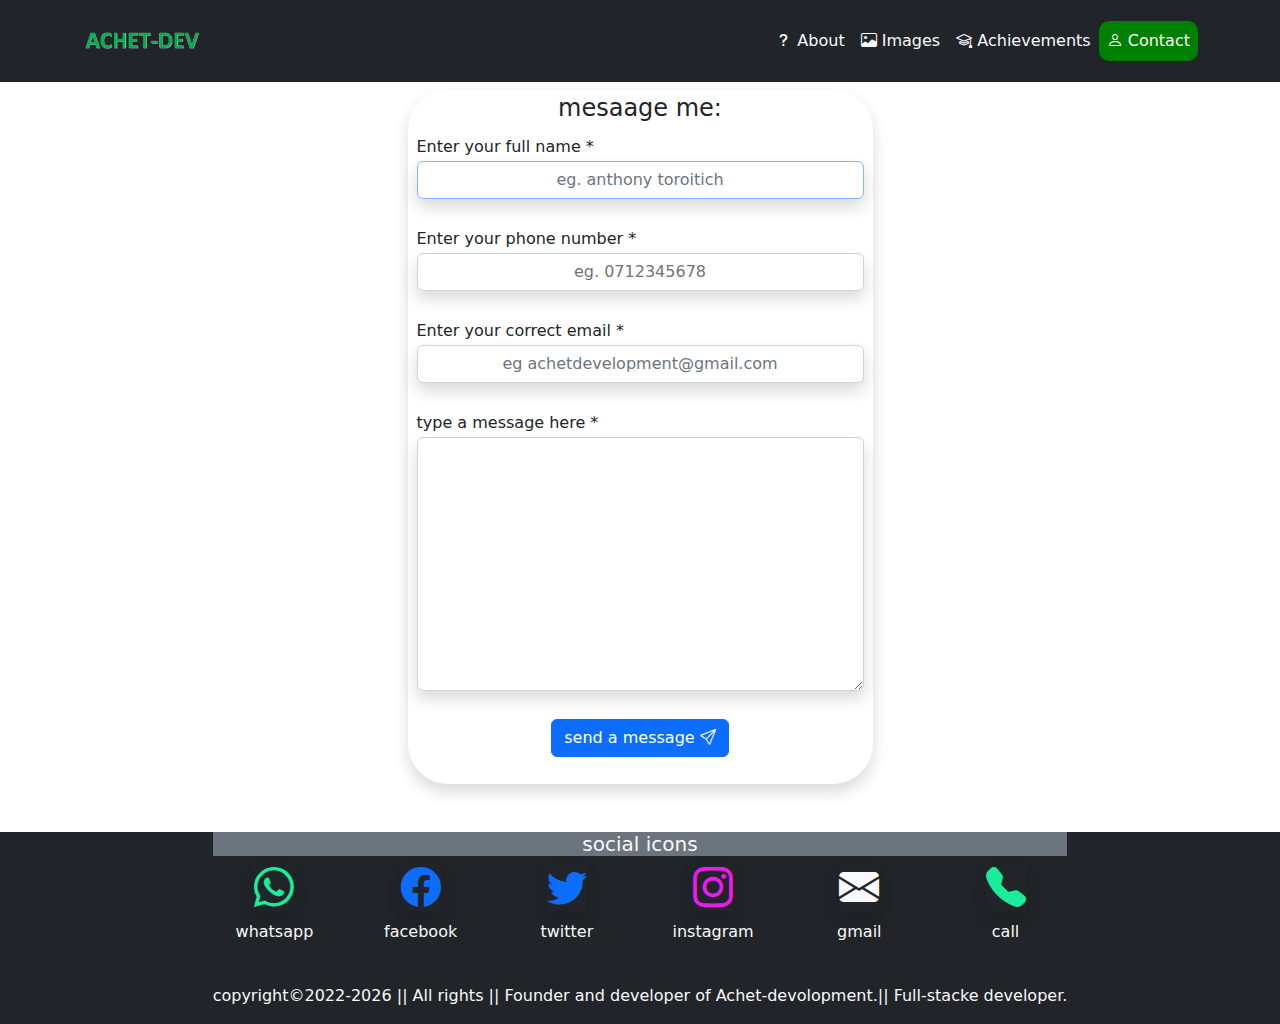
==== contact.html @ 2438a712 "Add files via upload" ====
<!DOCTYPE html>
<html lang="en">
    <head>
        <title></title>
        <meta charset="UTF-8">
        <meta name="viewport" content="width=device-width, initial-scale=1">
        <!-- linking the extenal files -->
        <link href="./style.css" rel="stylesheet">
        <link rel="icon" href="./images/IMG_20220902_222318.jpg" style="width: 50px; border-radius:3px;">
        <link rel="stylesheet" href="./css/bootstrap.min.css">
        <link rel="stylesheet" href="./css/bootstrap-utilities.min.css">
        <script src="./js/bootstrap.bundle.min.js"></script>
        <script src="./js/bootstrap.min.js"></script>
        <!-- link for bi icons -->
        <link rel="stylesheet" href="https://cdn.jsdelivr.net/npm/bootstrap-icons@1.9.1/font/bootstrap-icons.css">
    </head>
    <body>
        <nav class="navbar navbar-expand-md bg-dark navbar-dark">
            <div class="container">
                <a href="#" class="navbar-brand" data-bs-toggle="tooltip" title="my logo">
                    <div class="h1 h1-100">
                       <img src="./images/myLogo.png" alt="my logo"srcset="" style="width: 120px;">
                    </div>
                </a>
                <button class="navbar-toggler" type="button" data-bs-toggle="collapse" data-bs-target="#nav-menu">
                    <span class="navbar-toggler-icon"></span>
                </button>
                <div class="collapse navbar-collapse" id="nav-menu">
                    <ul class="navbar-nav ms-auto">
                        <li class="nav-item">
                            <a href="./about" class="nav-link text-light">
                             <span class="bi bi-question-lg"></span>
                              about
                            </a>
                        </li>
                        <li class="nav-item">
                            <a href="photo" class="nav-link text-light" >
                                <span class="bi bi-image"></span>
                                images
                             </a>
                        </li>
                           <li class="nav-item">
                            <a href="achievements" class="nav-link text-light">
                                <span class="bi bi-mortarboard"></span>
                                achievements
                             </a>
                        </li>
                        <li class="nav-item">
                            <a href="#" class="nav-link text-light active" id="active">
                                <span class="bi bi-person"></span> 
                                contact
                            </a>
                        </li>
                    </ul>
                </div>
            </div>
        </nav>
        <section>
            <div class="container">
                <div class="row mt-2">
                    <center>
                        <div class="col-md-5 shadow px-2"  style="border-radius:40px">
                            <fieldset class="fieldset">
                                <legend class="justify-contente-start">
                                    mesaage me:
                                </legend>
                                <form action="post" method="post" target="_parent">
                                    <table width="100%">
                                        <tr>
                                            <td>
                                                <label for="name">
                                                   Enter your full name *
                                                </label>
                                            </td>
                                        </tr>
                                        <tr>
                                            <td>
                                                <input type="text" name="name" id="name" class="form-control shadow text-center username  " placeholder="eg. anthony toroitich" autocomplete="off" autofocus data-bs-toggle="tooltip" title="Your full name please" required>
                                            </td>
                                        </tr>
                                        <tr>
                                            <td>
                                                <br>
                                            </td>
                                        </tr>
                                        <tr>
                                            <td>
                                                <label for="p_number">
                                                   Enter your phone number *
                                                </label>
                                            </td>
                                        </tr>
                                        <tr>
                                            <td>
                                                <input type="text" name="p_number" id="p_number" class="form-control shadow text-center pnone-number" placeholder="eg. 0712345678" autocomplete="off" data-bs-toggle="tooltip" title="your phone number" required>
                                            </td>
                                        </tr>
                                        <tr>
                                            <td>
                                                <br>
                                            </td>
                                        </tr>
                                        <tr>
                                            <td>
                                                <label for="email">
                                                   Enter your correct email *
                                                </label>
                                            </td>
                                        </tr>
                                       
                                        <tr>
                                            <td>
                                                <input type="email" name="email" id="email" class="form-control shadow text-center email" placeholder="eg achetdevelopment@gmail.com" autocomplete="off"  data-bs-toggle="tooltip" title="your email" required>
                                            </td>
                                        </tr>
                                        <tr>
                                            <td>
                                                <br>
                                            </td>
                                        </tr>
                                        <tr>
                                            <td>
                                                <label for="message">
                                                   type a message here *
                                                </label>
                                            </td>
                                        </tr>
                                        <tr>
                                            <td>
                                                <textarea name="message" id="message" class="form-control shadow text-center message" cols="30" rows="10" width="100%" data-bs-toggle="tooltip" title="type a message" required></textarea>
                                            </td>
                                        </tr>
                                        <tr>
                                            <td>
                                               <br> 
                                            </td>
                                        </tr>
                                        <tr class="text-center">
                                            <td >
                                                <button  type="submit" class="btn btn-primary" data-bs-toggle="tooltip" title="send" name="contact">
                                                    send a message <span class="bi bi-send"></span>
                                                </button>
                                            </td>
                                        </tr>
                                        <tr>
                                            <td>
                                                <br>
                                            </td>
                                        </tr>
                                    </table>
                                </form>
                            </fieldset>
                        </div>
                    </center>
                </div>
            </div>
        </section>
        <br>
        <br>

        <div class="footer  bg-dark">
          <fieldset class="fieldset">
              <div class="row bg-dark bg-dark">
                  <br>
                  <center>
                      <div class="col-md-8 bg-dark">
                         <h5 class="text-light bg-secondary">
                            social icons
                         </h5>
                         <div class="row bg-dark bg-dark">
                           <div class="col-md-2">
                               <h1>
                                  <a href="http://wa.me/+254707546698"  style="color:rgb(26, 236, 155);">
                                     <span class="bi bi-whatsapp shadow"></span>
                                  </a>
                               </h1>
                               <p class="text-light">
                                  whatsapp
                              </p>
                           </div>
                           <div class="col-md-2">
                              <h1 class="text-primary">
                                  <a href="http://www.facebook.com/antony.torotich">
                                    <span class="bi bi-facebook shadow"></span>
                                  </a>
                              </h1>
                              <p class="text-light">
                                  facebook
                              </p>
                          </div>
                          <div class="col-md-2">
                              <h1 class="text-primary">
                                  <a href="http://mobile.twitter.com/tonnyProgrammer">
                                     <span class="bi bi-twitter shadow"></span>
                                  </a>
                              </h1>
                              <p class="text-light">
                                  twitter
                              </p>
                          </div>
                          <div class="col-md-2">
                              <h1>
                                  <a href="http://www.instagram.com/tonny_programmer" style="color:rgb(236, 26, 236);">
                                     <span class="bi bi-instagram shadow"></span>
                                  </a>
                              </h1>
                              <p class="text-light">
                                  instagram
                              </p>
                          </div>
                          <div class="col-md-2">
                              <h1 >
                                  <a href="mailto:antonytorotich@gmail.com" class="text-light">
                                     <span class="bi bi-envelope-fill shadow"></span>
                                  </a>
                              </h1>
                              <p class="text-light">
                                  gmail
                              </p>
                          </div>
                          <div class="col-md-2">
                              <h1 >
                                 <a href="tel:+54707546" style="color:rgb(26, 236, 155);">
                                  <span class="bi bi-telephone-fill shadow"></span>
                                 </a>
                              </h1>
                              <p class="text-light">
                                 call
                              </p>
                          </div>
                       </div>   
                      </div>
                  </center>
              </div>
              <br>
              <div class="row bg-dar">
                 <div class="container ml-4 bg-dark">
                    <div class="col-md-12 bg-dark">
                        <p class="text-light text-center">
                            copyright&copy;2022-<label for="" id="copyDate" class="text-light"></label> || All rights || Founder and developer of Achet-devolopment.|| Full-stacke developer.
                        </p>
                    </div>
                 </div>
              </div>
          </fieldset>
      </div>
      <script>
          let date = new Date();
          let copyDate = date.getUTCFullYear();
          document.getElementById('copyDate').innerHTML=copyDate;
      </script>
    </body>
</html>
---- style.css ----
/* general styling */
*body{
    padding: 0;
    margin: 0;
    font-family: 'Times New Roman', Times, serif;
}
.navbar .container .collapse .navbar-nav .nav-item .nav-link:hover{
    color: red;
    background-color: green;
    transition:1s;
    border-radius: 10px;
    -webkit-border-radius: 10px;
    -moz-border-radius: 10px;
    -ms-border-radius: 10px;
    -o-border-radius: 10px;
    -webkit-transition:1s;
    -moz-transition:1s;
    -ms-transition:1s;
    -o-transition:1s;
    width: fit-content;
}
.navbar .container .collapse .navbar-nav .nav-item #active{
    color: red;
    background-color: green;
    transition:1s;
    border-radius: 10px;
    -webkit-border-radius: 10px;
    -moz-border-radius: 10px;
    -ms-border-radius: 10px;
    -o-border-radius: 10px;
    -webkit-transition:1s;
    -moz-transition:1s;
    -ms-transition:1s;
    -o-transition:1s;
    width: fit-content;

}
.navbar .container .collapse .navbar-nav .nav-item a{
    text-transform: capitalize;
}
#corasol{
    height: 60vh;
}
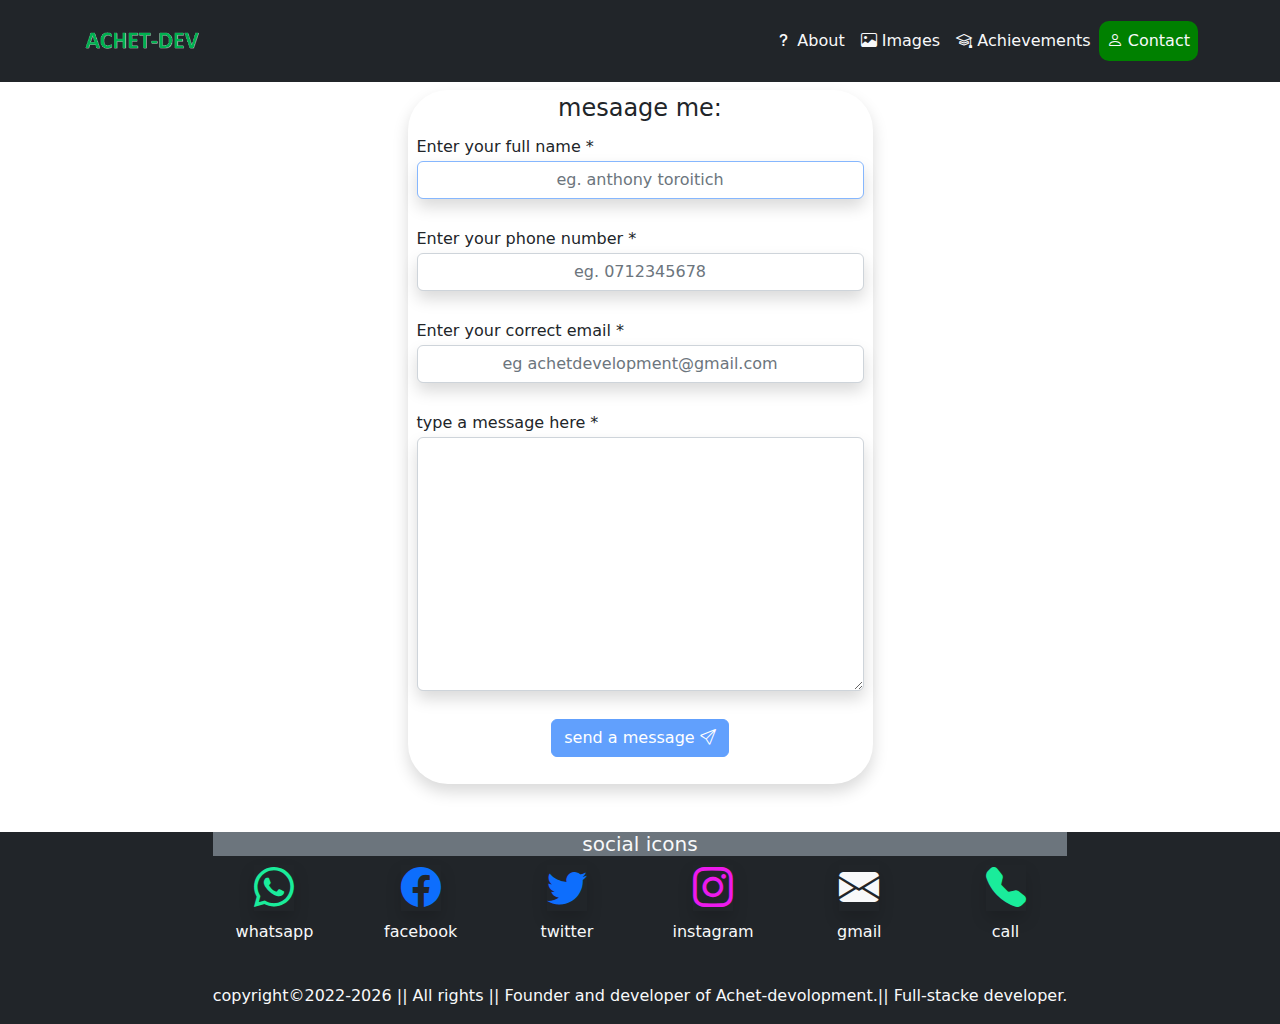
==== commit 43e8ccc9: "Update contact.html" ====
--- a/contact.html
+++ b/contact.html
@@ -137,7 +137,7 @@
                                         </tr>
                                         <tr class="text-center">
                                             <td >
-                                                <button  type="submit" class="btn btn-primary" data-bs-toggle="tooltip" title="send" name="contact">
+                                                <button  type="submit" class="btn btn-primary" data-bs-toggle="tooltip" title="send" name="contact" disabled>
                                                     send a message <span class="bi bi-send"></span>
                                                 </button>
                                             </td>
@@ -250,4 +250,4 @@
           document.getElementById('copyDate').innerHTML=copyDate;
       </script>
     </body>
-</html>+</html>
